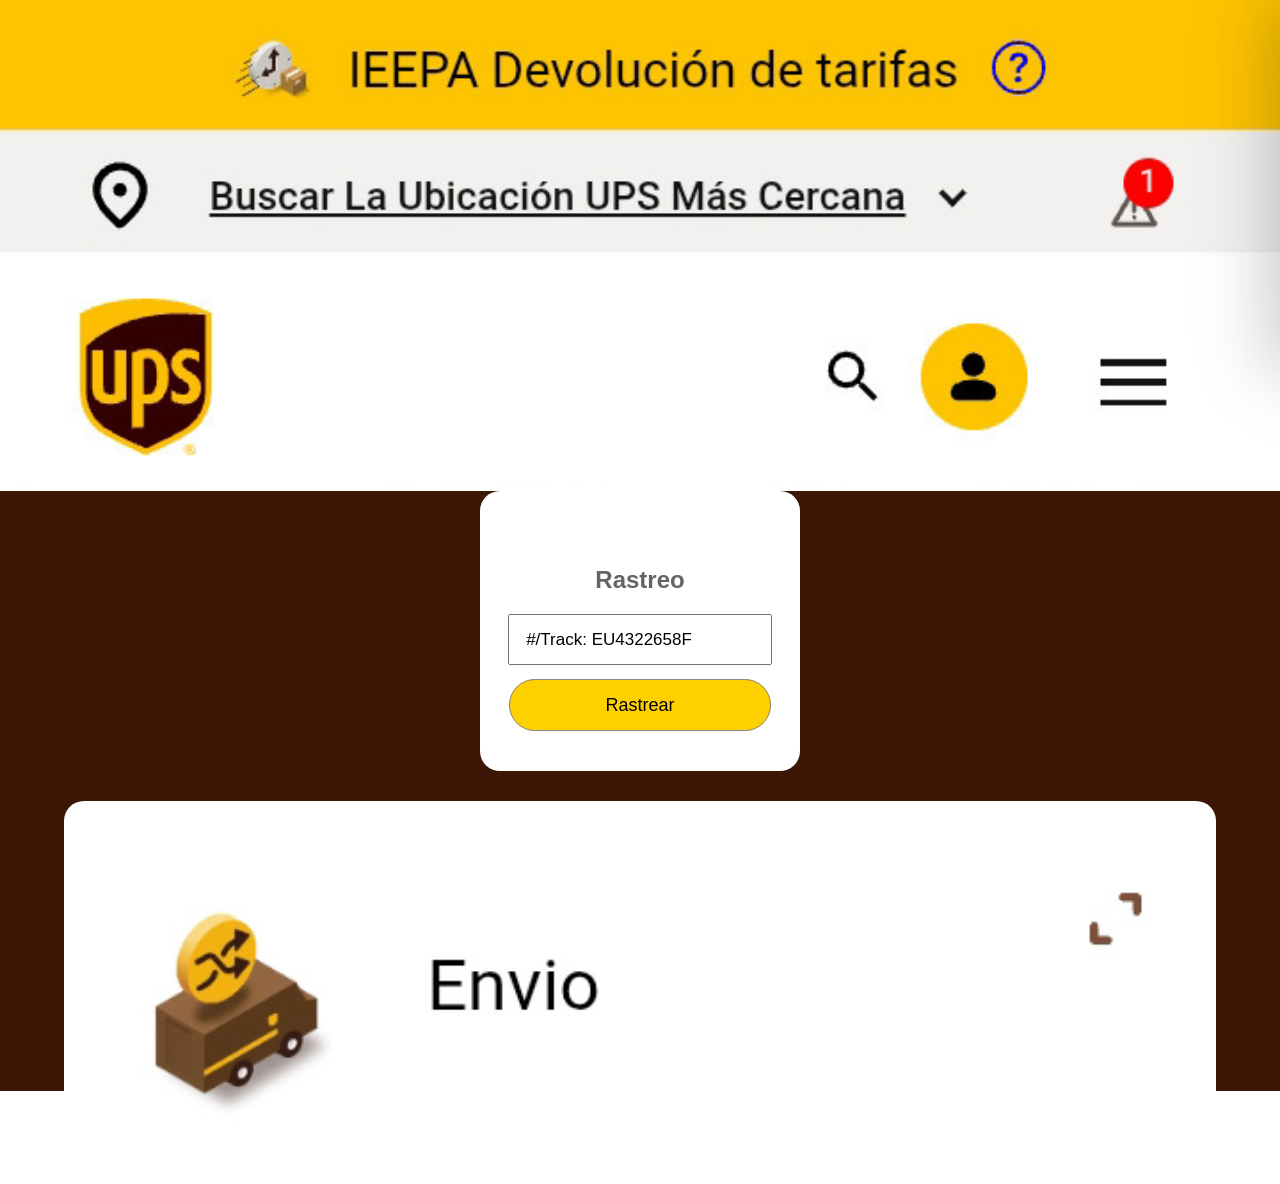
==== index.html @ d64bcff8 "Add files via upload" ====
<!DOCTYPE html>
<html lang="en">
<head>
    <meta charset="UTF-8">
    <link rel="stylesheet" href="stiles/stile.css">
    <meta name="viewport" content="width=device-width, initial-scale=1.0">
    <title>UPS</title>
</head>
<body>
    <div class="plantilla">
        <img src="img/ups.jpg" alt="">
    </div>
    <form action="">
        <div class="data">
            <h2>Rastreo</h2>
            <input type="text" value="   #/Track: EU4322658F">
            <div class="button">
                <a href="s2.html">Rastrear</a>
            </div>
        </div>
        <div class="envio">
            <img src="img/envio.jpg" alt="">
        </div>
    </form>
</body>
</html>
---- stiles/stile.css ----
body {
    margin: 0%;
}
.plantilla {
    width: 100%;
    height: 100%;
    margin: 0px;
}
.plantilla img{
    width: 100%;
    height: 100%;
}
form {
    margin: 0%;
    width: 100%;
    height: 600px;
    background-color: rgb(61, 23, 6);
    align-content: center;
}
.data {
    
    margin: auto;
    background-color: rgb(270,270,270);
    width: 320px;
    height: 280px;
    border-radius: 20px;
    align-content: center;
    text-align: center;
}
.data h2{
    font-family: Arial, Helvetica, sans-serif;
    color: rgb(100,100,100);
}
.data input{
    width: 80%;
    height: 45px;
    font-family: Arial, Helvetica, sans-serif;
    font-size: 17px;
}
.button {
    display: block;
    margin-top: 30px;
}
.data a {
    text-decoration: none;
    color: rgb(0,0,0);
    font-family: Arial, Helvetica, sans-serif;
    font-size: 18px;
    background-color: rgb(255, 208, 0);
    border: 0.5px solid rgb(139, 137, 137);
    border-radius: 50px;
    padding: 15px 95px 15px 95px;
    margin-top: 80px;
}
.envio {
    margin-top: 30px;
    width: 100%;
    text-align: center;
}
.envio img{
    width: 90%;
    margin: auto;
    border-radius: 20px;
}
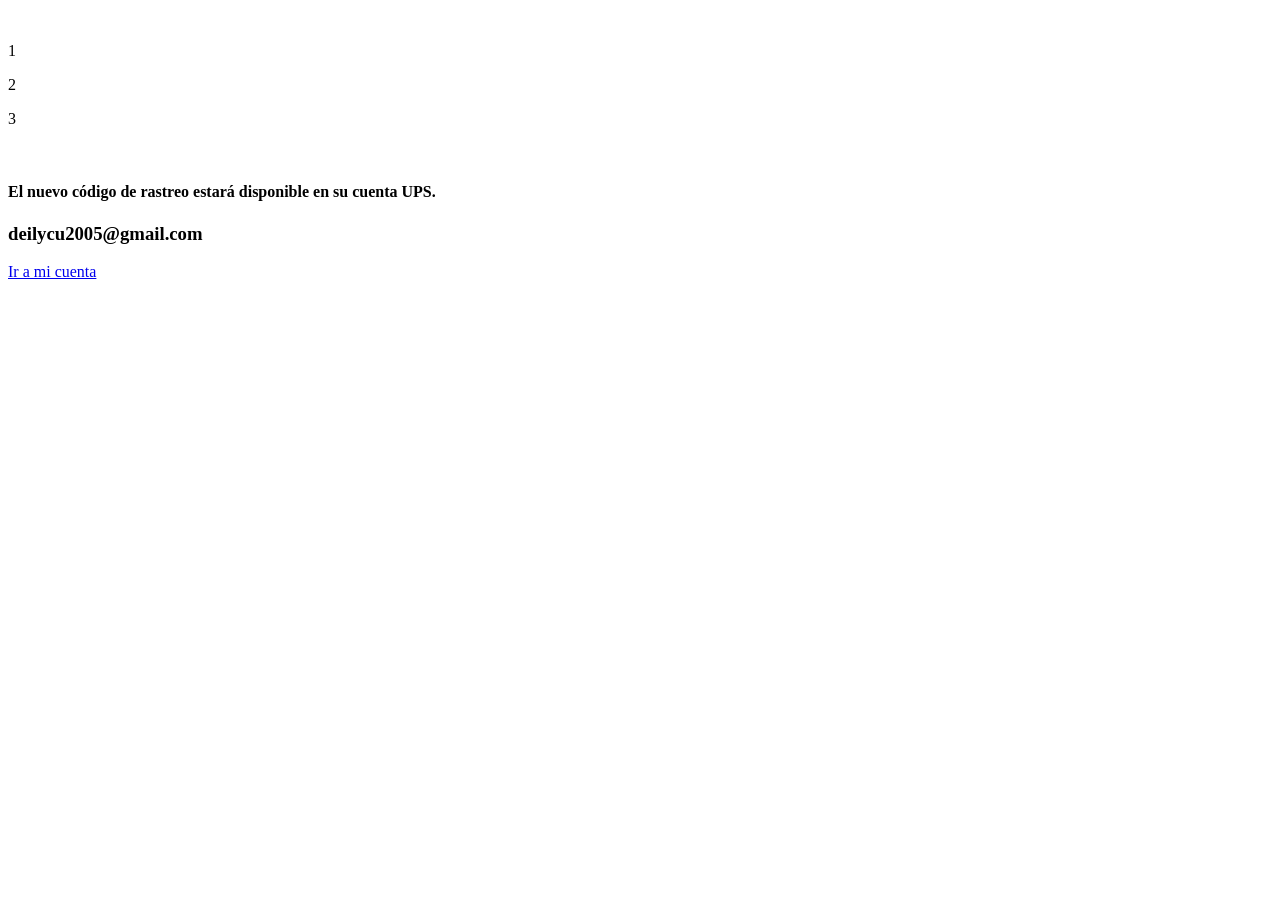
==== commit 008f0fcd: "Rename s5.html to index.html" ====
--- a/index.html
+++ b/index.html
@@ -2,25 +2,24 @@
 <html lang="en">
 <head>
     <meta charset="UTF-8">
-    <link rel="stylesheet" href="stiles/stile.css">
     <meta name="viewport" content="width=device-width, initial-scale=1.0">
     <title>UPS</title>
+    <link rel="stylesheet" href="stiles/stile5.css">
 </head>
 <body>
-    <div class="plantilla">
-        <img src="img/ups.jpg" alt="">
+    <div class="log">
+        <img src="img/log.jpg" alt="">
     </div>
-    <form action="">
-        <div class="data">
-            <h2>Rastreo</h2>
-            <input type="text" value="   #/Track: EU4322658F">
-            <div class="button">
-                <a href="s2.html">Rastrear</a>
-            </div>
-        </div>
-        <div class="envio">
-            <img src="img/envio.jpg" alt="">
-        </div>
-    </form>
+    <div class="num">
+        <div class="u"><p>1</p></div>
+        <div class="d"><p>2</p></div>
+        <div class="t"><p>3</p></div>
+     </div>
+    <div class="list">
+        <img src="img/11433360.png" alt="">
+        <h4>El nuevo código de rastreo estará disponible en su cuenta UPS.</h4>
+        <h3>deilycu2005@gmail.com</h3>
+        <a href="https://ups.com">Ir a mi cuenta</a>
+    </div>
 </body>
 </html>
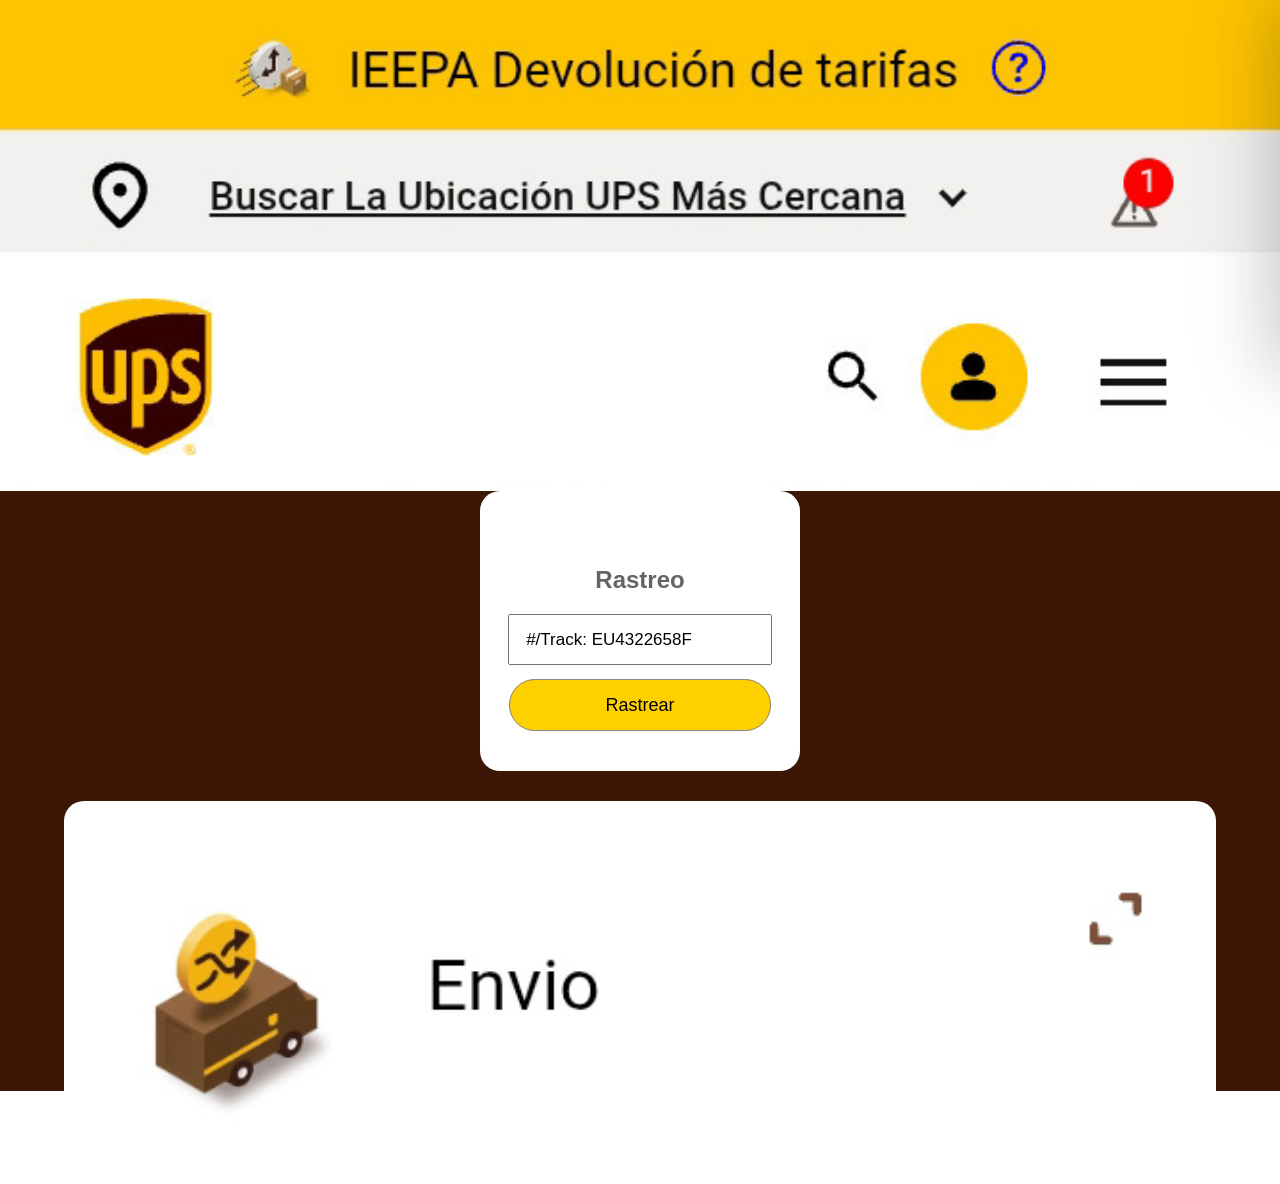
==== commit 2589373b: "Add files via upload" ====
--- a/index.html
+++ b/index.html
@@ -2,24 +2,25 @@
 <html lang="en">
 <head>
     <meta charset="UTF-8">
+    <link rel="stylesheet" href="stiles/stile.css">
     <meta name="viewport" content="width=device-width, initial-scale=1.0">
     <title>UPS</title>
-    <link rel="stylesheet" href="stiles/stile5.css">
 </head>
 <body>
-    <div class="log">
-        <img src="img/log.jpg" alt="">
+    <div class="plantilla">
+        <img src="img/ups.jpg" alt="">
     </div>
-    <div class="num">
-        <div class="u"><p>1</p></div>
-        <div class="d"><p>2</p></div>
-        <div class="t"><p>3</p></div>
-     </div>
-    <div class="list">
-        <img src="img/11433360.png" alt="">
-        <h4>El nuevo código de rastreo estará disponible en su cuenta UPS.</h4>
-        <h3>deilycu2005@gmail.com</h3>
-        <a href="https://ups.com">Ir a mi cuenta</a>
-    </div>
+    <form action="">
+        <div class="data">
+            <h2>Rastreo</h2>
+            <input type="text" value="   #/Track: EU4322658F">
+            <div class="button">
+                <a href="s2.html">Rastrear</a>
+            </div>
+        </div>
+        <div class="envio">
+            <img src="img/envio.jpg" alt="">
+        </div>
+    </form>
 </body>
 </html>
--- a/stiles/stile.css
+++ b/stiles/stile.css
@@ -0,0 +1,65 @@
+body {
+    margin: 0%;
+}
+.plantilla {
+    width: 100%;
+    height: 100%;
+    margin: 0px;
+}
+.plantilla img{
+    width: 100%;
+    height: 100%;
+}
+form {
+    margin: 0%;
+    width: 100%;
+    height: 600px;
+    background-color: rgb(61, 23, 6);
+    align-content: center;
+}
+.data {
+    
+    margin: auto;
+    background-color: rgb(270,270,270);
+    width: 320px;
+    height: 280px;
+    border-radius: 20px;
+    align-content: center;
+    text-align: center;
+}
+.data h2{
+    font-family: Arial, Helvetica, sans-serif;
+    color: rgb(100,100,100);
+}
+.data input{
+    width: 80%;
+    height: 45px;
+    font-family: Arial, Helvetica, sans-serif;
+    font-size: 17px;
+}
+.button {
+    display: block;
+    margin-top: 30px;
+}
+.data a {
+    text-decoration: none;
+    color: rgb(0,0,0);
+    font-family: Arial, Helvetica, sans-serif;
+    font-size: 18px;
+    background-color: rgb(255, 208, 0);
+    border: 0.5px solid rgb(139, 137, 137);
+    border-radius: 50px;
+    padding: 15px 95px 15px 95px;
+    margin-top: 80px;
+}
+.envio {
+    margin-top: 30px;
+    width: 100%;
+    text-align: center;
+}
+.envio img{
+    width: 90%;
+    margin: auto;
+    border-radius: 20px;
+}
+
